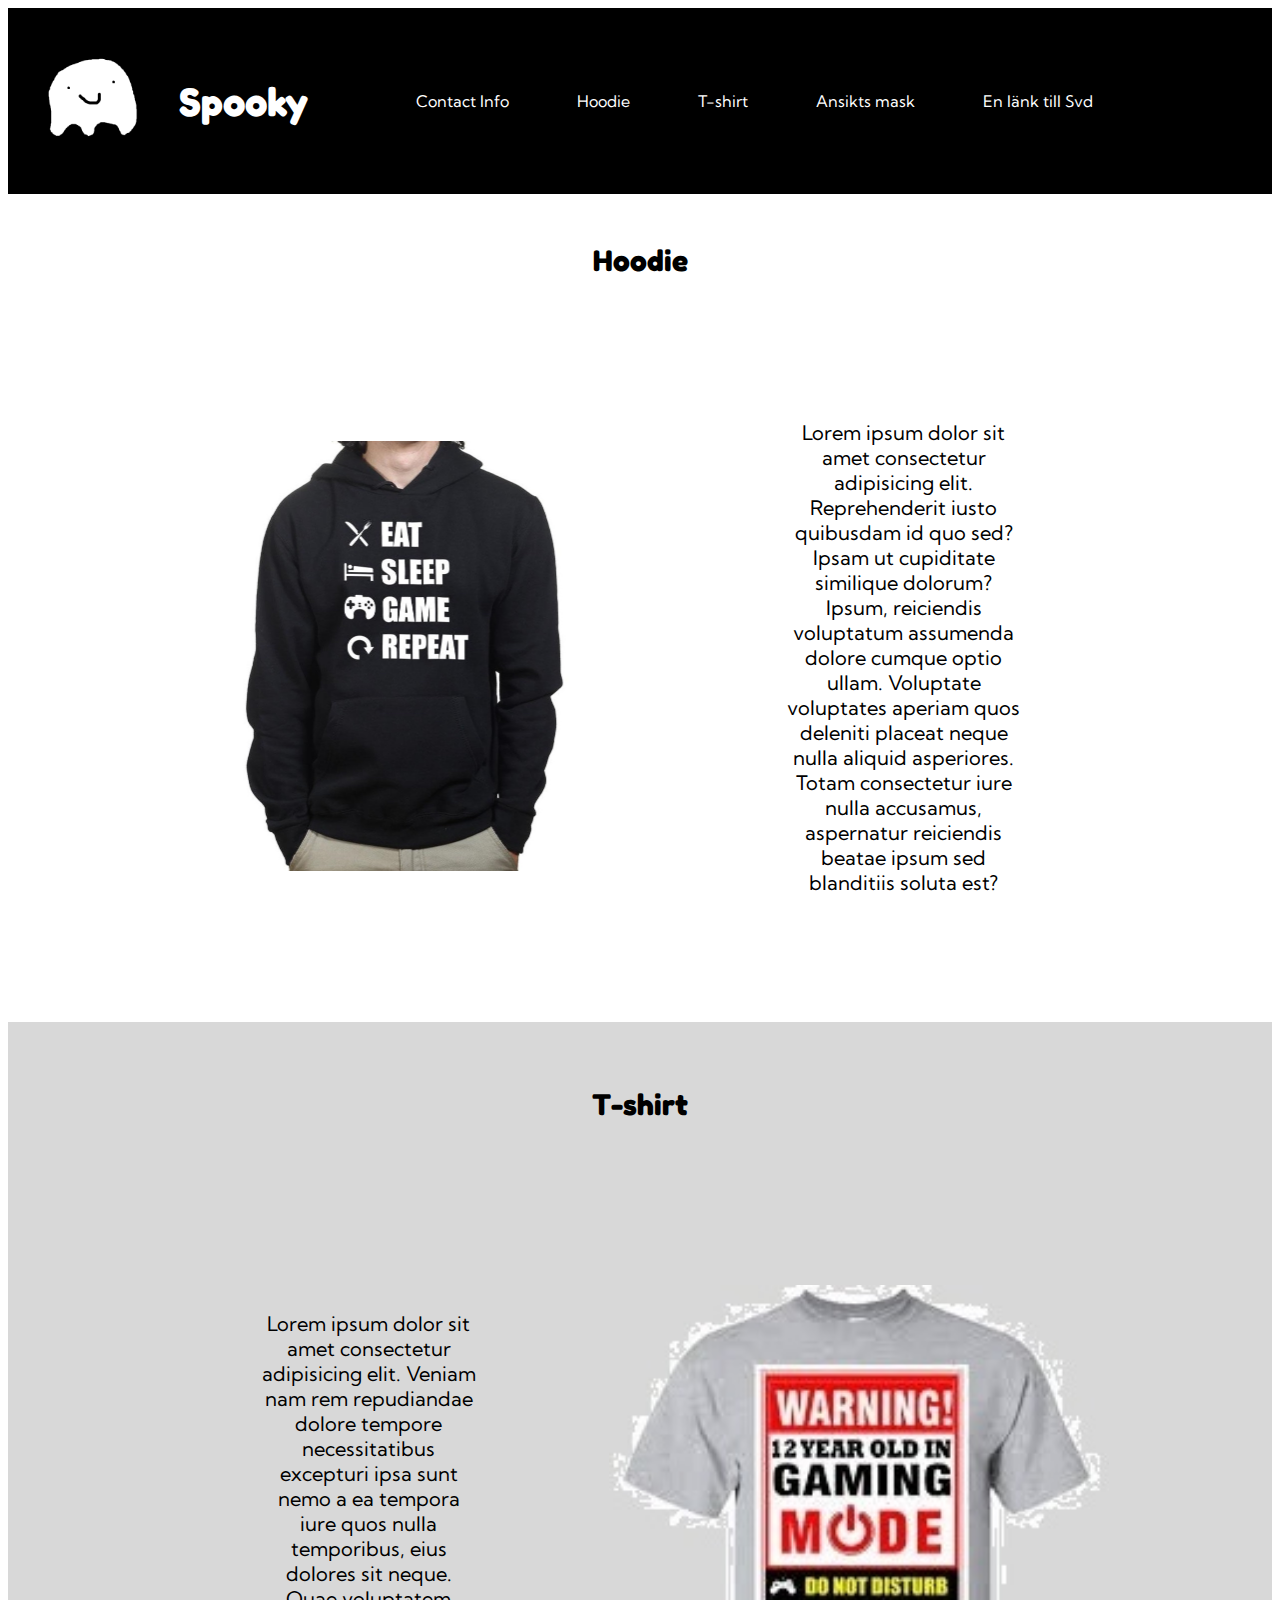
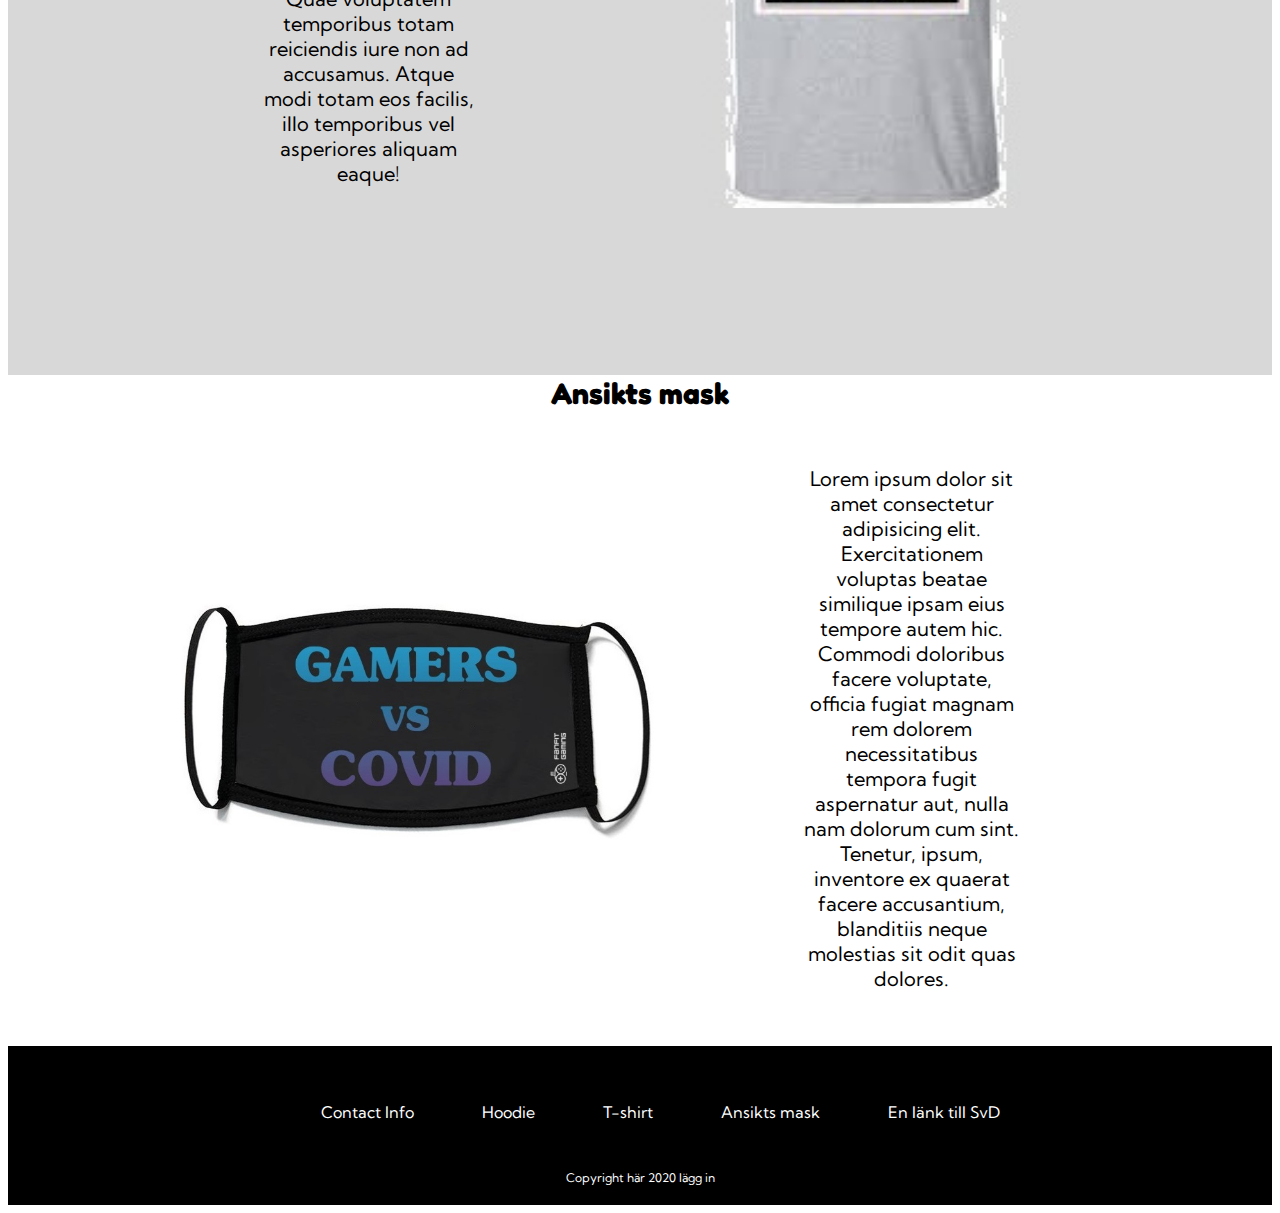
==== index.html @ d6b6c3d0 "Första commit efter en stund. Mainsidan + Hoodie" ====
<!DOCTYPE html>
<html lang="en">
  <head>
    <meta charset="UTF-8" />
    <meta name="viewport" content="width=device-width, initial-scale=1.0" />
    <link rel="stylesheet" href="styleindex.css" />
    <link
      href="https://fonts.googleapis.com/css2?family=Fredoka+One&family=Kumbh+Sans:wght@300&display=swap"
      rel="stylesheet"
    />
    <link
      href="https://fonts.googleapis.com/css2?family=Kumbh+Sans:wght@300&display=swap"
      rel="stylesheet"
    />
    <title>Start</title>
  </head>
  <body>
    <header class="header">
      <table>
        <tr>
          <td>
            <a href="index.html">
              <img
                src="spookylogo.png"
                alt="Spöke logga"
                width="100"
                class="logo"
              />
            </a>
          </td>
          <td>
            <a href="index.html">
              <h1>Spooky</h1>
            </a>
          </td>
          <td>
            <nav>
              <ul>
                <li><a href="contact.html">Contact Info</a></li>
                <li><a href="#hoodie">Hoodie</a></li>
                <li><a href="#tshirt">T-shirt</a></li>
                <li><a href="#mask">Ansikts mask</a></li>
                <li>
                  <a href="https://www.svd.se/coronalyft-for-nintendo"
                    >En länk till Svd</a
                  >
                </li>
              </ul>
            </nav>
          </td>
        </tr>
      </table>
    </header>
    <main>
      <article id="hoodie">
        <h2>Hoodie</h2>
        <table>
          <tr>
            <td>
              <a href="hoodie.html">
                <img
                  src="hoodie.jpg"
                  title="Den bästa hoodien du har sätt"
                  alt="Hoodie som det står Eat sleep game repeat på."
                  width="500"
                />
              </a>
            </td>
            <td>
              <p id="hoodie2">
                Lorem ipsum dolor sit amet consectetur adipisicing elit.
                Reprehenderit iusto quibusdam id quo sed? Ipsam ut cupiditate
                similique dolorum? Ipsum, reiciendis voluptatum assumenda dolore
                cumque optio ullam. Voluptate voluptates aperiam quos deleniti
                placeat neque nulla aliquid asperiores. Totam consectetur iure
                nulla accusamus, aspernatur reiciendis beatae ipsum sed
                blanditiis soluta est?
              </p>
            </td>
          </tr>
        </table>
      </article>
      <article id="tshirt" class="tee">
        <h2>T-shirt</h2>
        <table>
          <tr>
            <td align="right">
              <p>
                Lorem ipsum dolor sit amet consectetur adipisicing elit. Veniam
                nam rem repudiandae dolore tempore necessitatibus excepturi ipsa
                sunt nemo a ea tempora iure quos nulla temporibus, eius dolores
                sit neque. Quae voluptatem temporibus totam reiciendis iure non
                ad accusamus. Atque modi totam eos facilis, illo temporibus vel
                asperiores aliquam eaque!
              </p>
            </td>
            <td>
              <img
                src="gamertee.jpg"
                alt="t-shirt som säger warning 12 year ol in gamer mode do not disturb"
                width="500"
              />
            </td>
          </tr>
        </table>
      </article>
      <article id="mask">
        <h2>Ansikts mask</h2>
        <table>
          <tr>
            <td>
              <img
                src="Gamers_Covid.jpg"
                alt="Ansikst mask som det står Gamers vs Covid"
                width="500"
              />
            </td>
            <td>
              <p>
                Lorem ipsum dolor sit amet consectetur adipisicing elit.
                Exercitationem voluptas beatae similique ipsam eius tempore
                autem hic. Commodi doloribus facere voluptate, officia fugiat
                magnam rem dolorem necessitatibus tempora fugit aspernatur aut,
                nulla nam dolorum cum sint. Tenetur, ipsum, inventore ex quaerat
                facere accusantium, blanditiis neque molestias sit odit quas
                dolores.
              </p>
            </td>
          </tr>
        </table>
      </article>
    </main>
    <footer>
      <nav>
        <ul>
          <li><a href="contact.html">Contact Info</a></li>
          <li><a href="#hoodie">Hoodie</a></li>
          <li><a href="#tshirt">T-shirt</a></li>
          <li><a href="#mask">Ansikts mask</a></li>
          <li>
            <a href="https://www.svd.se/coronalyft-for-nintendo"
              >En länk till SvD</a
            >
          </li>
        </ul>
      </nav>
      <p class="copy">Copyright här 2020 lägg in</p>
    </footer>
  </body>
</html>
---- styleindex.css ----
* {
  font-family: "Kumbh Sans", sans-serif;
}

header {
  background-color: black;
  padding: 32px;
  text-align: center;
  color: white;
  margin: 0px;
}

nav li {
  list-style: none;
  margin: 32px;
  display: inline-block;
  text-align: center;
}

a {
  text-decoration: none;
  color: white;
  text-align: center;
}

h1,
h2 {
  margin: 32px;
  font-family: "Fredoka One", cursive;
  font-size: 40px;
  text-align: center;
}

h2 {
  font-size: 30px;
  padding: 0px;
}

footer {
  background-color: black;
  padding: 8px;
  color: white;
  text-align: center;
}

p {
  font-size: 20px;
  width: 50%;
  text-align: center;
}

img {
  padding: 64px;
  margin: 64px;
}

p.copy {
  font-size: 12px;
  text-align: center;
  width: 100%;
}

.logo {
  padding: 0px;
  margin: 0px;
}

#tshirt {
  background-color: rgb(216, 216, 216);
  padding: 32px;

  float: right;
}

#mask {
  padding: 32px;
}

#hoodie {
  padding: 16px;
}

#köp {
  color: rgb(0, 207, 0);
  width: 43%;
}
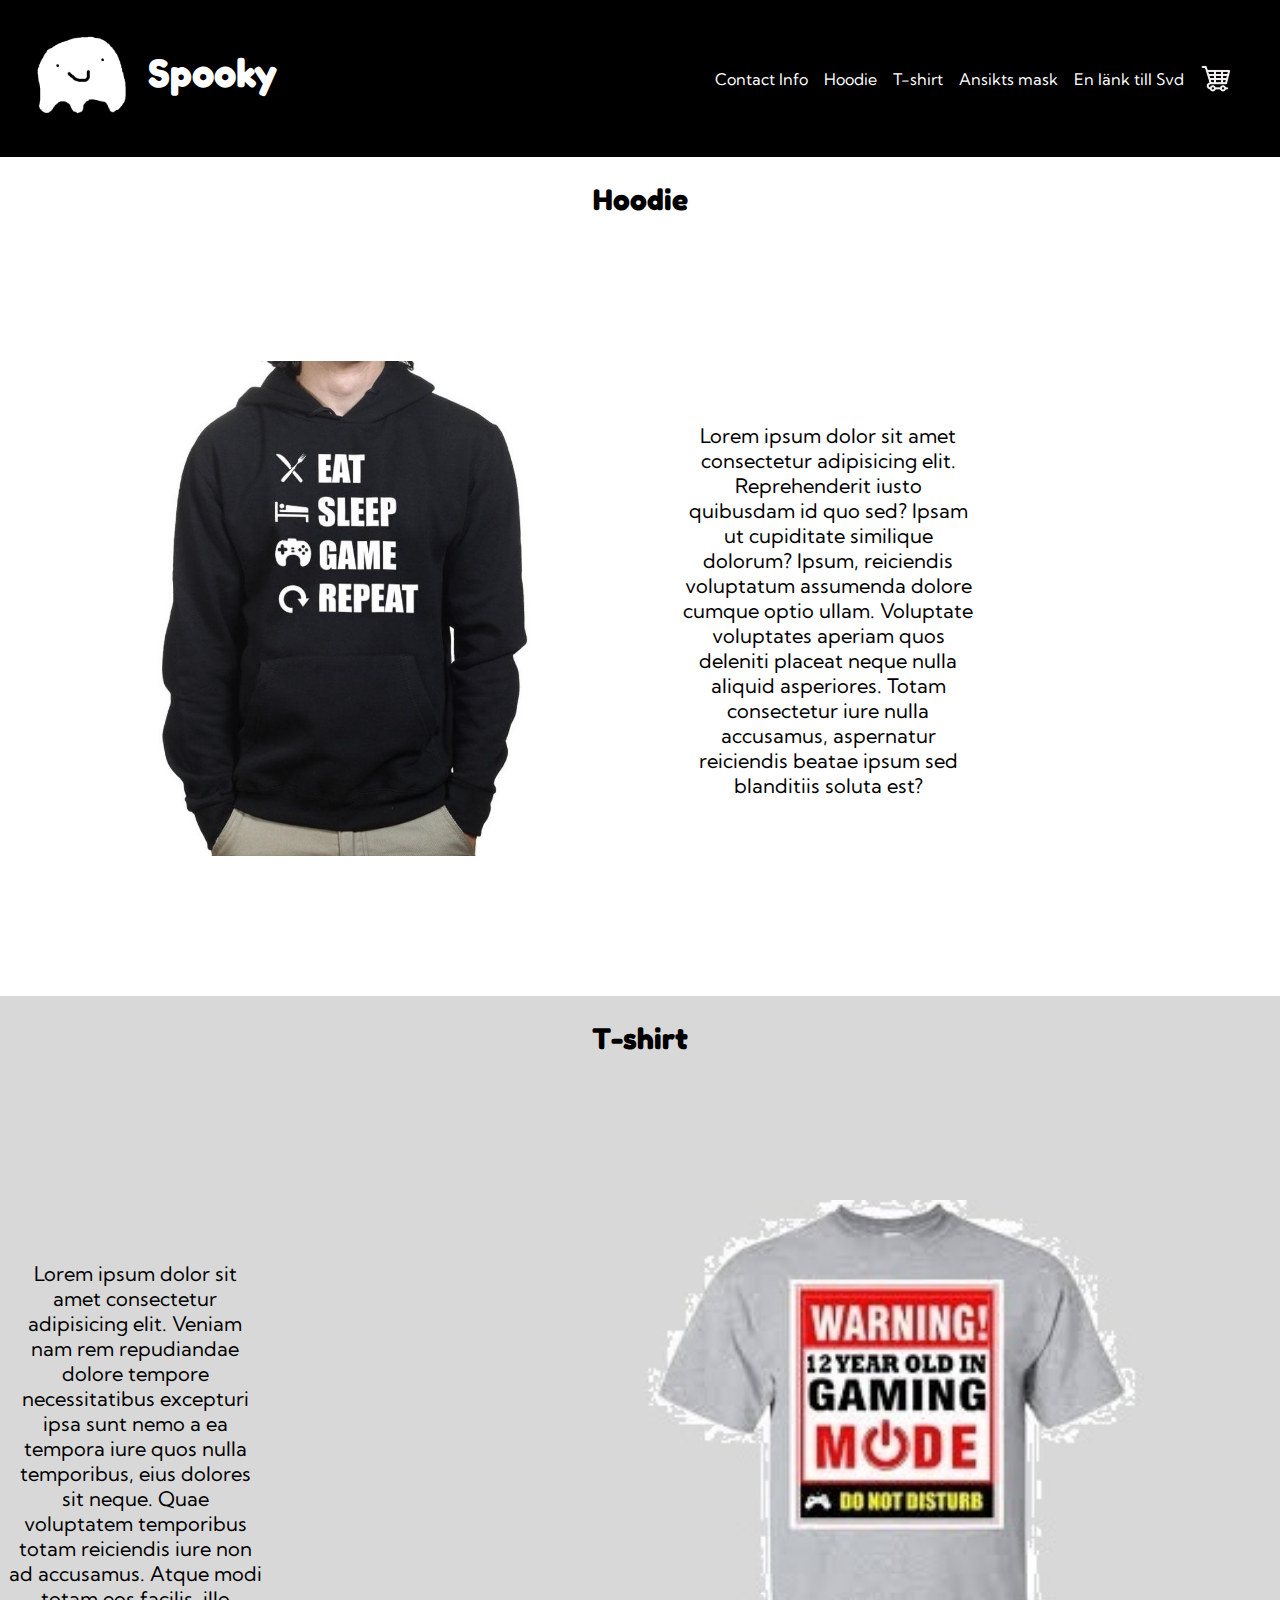
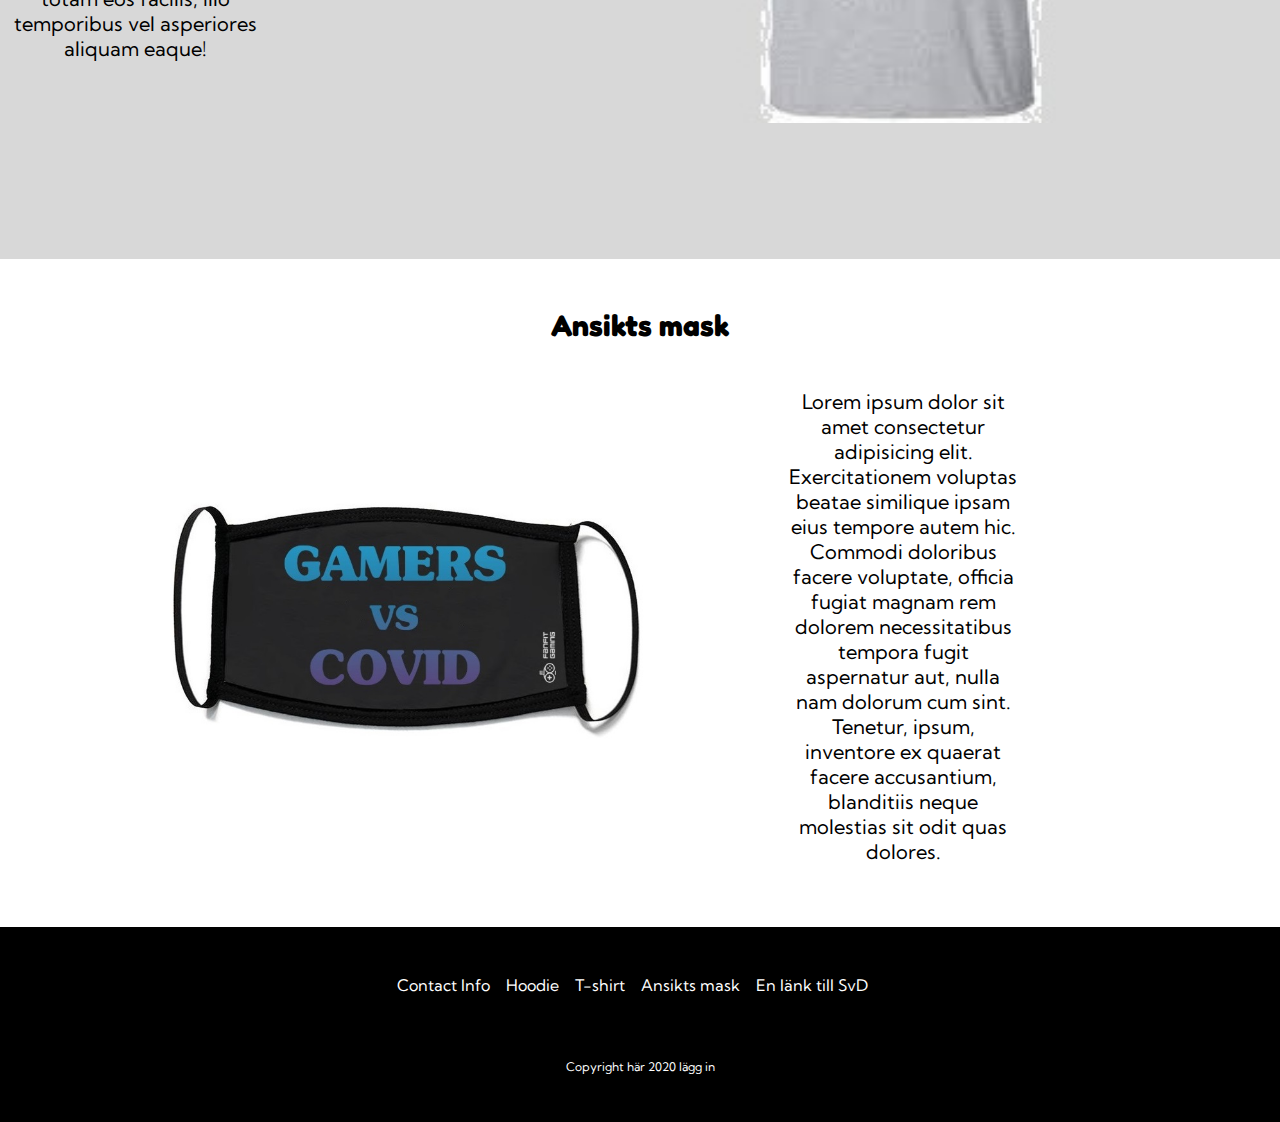
==== commit 320c1add: "har gjort om det mäste till flexbox" ====
--- a/index.html
+++ b/index.html
@@ -16,121 +16,19 @@
   </head>
   <body>
     <header class="header">
-      <table>
-        <tr>
-          <td>
-            <a href="index.html">
-              <img
-                src="spookylogo.png"
-                alt="Spöke logga"
-                width="100"
-                class="logo"
-              />
-            </a>
-          </td>
-          <td>
-            <a href="index.html">
-              <h1>Spooky</h1>
-            </a>
-          </td>
-          <td>
-            <nav>
-              <ul>
-                <li><a href="contact.html">Contact Info</a></li>
-                <li><a href="#hoodie">Hoodie</a></li>
-                <li><a href="#tshirt">T-shirt</a></li>
-                <li><a href="#mask">Ansikts mask</a></li>
-                <li>
-                  <a href="https://www.svd.se/coronalyft-for-nintendo"
-                    >En länk till Svd</a
-                  >
-                </li>
-              </ul>
-            </nav>
-          </td>
-        </tr>
-      </table>
-    </header>
-    <main>
-      <article id="hoodie">
-        <h2>Hoodie</h2>
-        <table>
-          <tr>
-            <td>
-              <a href="hoodie.html">
-                <img
-                  src="hoodie.jpg"
-                  title="Den bästa hoodien du har sätt"
-                  alt="Hoodie som det står Eat sleep game repeat på."
-                  width="500"
-                />
-              </a>
-            </td>
-            <td>
-              <p id="hoodie2">
-                Lorem ipsum dolor sit amet consectetur adipisicing elit.
-                Reprehenderit iusto quibusdam id quo sed? Ipsam ut cupiditate
-                similique dolorum? Ipsum, reiciendis voluptatum assumenda dolore
-                cumque optio ullam. Voluptate voluptates aperiam quos deleniti
-                placeat neque nulla aliquid asperiores. Totam consectetur iure
-                nulla accusamus, aspernatur reiciendis beatae ipsum sed
-                blanditiis soluta est?
-              </p>
-            </td>
-          </tr>
-        </table>
-      </article>
-      <article id="tshirt" class="tee">
-        <h2>T-shirt</h2>
-        <table>
-          <tr>
-            <td align="right">
-              <p>
-                Lorem ipsum dolor sit amet consectetur adipisicing elit. Veniam
-                nam rem repudiandae dolore tempore necessitatibus excepturi ipsa
-                sunt nemo a ea tempora iure quos nulla temporibus, eius dolores
-                sit neque. Quae voluptatem temporibus totam reiciendis iure non
-                ad accusamus. Atque modi totam eos facilis, illo temporibus vel
-                asperiores aliquam eaque!
-              </p>
-            </td>
-            <td>
-              <img
-                src="gamertee.jpg"
-                alt="t-shirt som säger warning 12 year ol in gamer mode do not disturb"
-                width="500"
-              />
-            </td>
-          </tr>
-        </table>
-      </article>
-      <article id="mask">
-        <h2>Ansikts mask</h2>
-        <table>
-          <tr>
-            <td>
-              <img
-                src="Gamers_Covid.jpg"
-                alt="Ansikst mask som det står Gamers vs Covid"
-                width="500"
-              />
-            </td>
-            <td>
-              <p>
-                Lorem ipsum dolor sit amet consectetur adipisicing elit.
-                Exercitationem voluptas beatae similique ipsam eius tempore
-                autem hic. Commodi doloribus facere voluptate, officia fugiat
-                magnam rem dolorem necessitatibus tempora fugit aspernatur aut,
-                nulla nam dolorum cum sint. Tenetur, ipsum, inventore ex quaerat
-                facere accusantium, blanditiis neque molestias sit odit quas
-                dolores.
-              </p>
-            </td>
-          </tr>
-        </table>
-      </article>
-    </main>
-    <footer>
+      <div class="banner">
+        <a href="index.html">
+          <img
+            src="spookylogo.png"
+            alt="Spöke logga"
+            width="100"
+            class="logo"
+          />
+        </a>
+        <a href="index.html">
+          <h1>Spooky</h1>
+        </a>
+      </div>
       <nav>
         <ul>
           <li><a href="contact.html">Contact Info</a></li>
@@ -139,12 +37,113 @@
           <li><a href="#mask">Ansikts mask</a></li>
           <li>
             <a href="https://www.svd.se/coronalyft-for-nintendo"
-              >En länk till SvD</a
+              >En länk till Svd</a
             >
+          </li>
+          <li>
+            <img
+              id="cart"
+              src="shopping-cart.jpg"
+              alt="En bild på en shopping kart som tar dig till shopping cart stället"
+              width="32"
+            />
           </li>
         </ul>
       </nav>
-      <p class="copy">Copyright här 2020 lägg in</p>
+    </header>
+    <main>
+      <article id="hoodie">
+        <h2>Hoodie</h2>
+        <div class="hoodie">
+          <div>
+            <a id="hoodie" href="hoodie.html">
+              <img
+                src="hoodie.jpg"
+                title="Den bästa hoodien du har sätt"
+                alt="Hoodie som det står Eat sleep game repeat på."
+                width="400"
+              />
+            </a>
+          </div>
+          <div>
+            <p id="hoodie2">
+              Lorem ipsum dolor sit amet consectetur adipisicing elit.
+              Reprehenderit iusto quibusdam id quo sed? Ipsam ut cupiditate
+              similique dolorum? Ipsum, reiciendis voluptatum assumenda dolore
+              cumque optio ullam. Voluptate voluptates aperiam quos deleniti
+              placeat neque nulla aliquid asperiores. Totam consectetur iure
+              nulla accusamus, aspernatur reiciendis beatae ipsum sed blanditiis
+              soluta est?
+            </p>
+          </div>
+        </div>
+      </article>
+
+      <article id="tshirt">
+        <h2>T-shirt</h2>
+        <div class="hoodie">
+          <div>
+            <p>
+              Lorem ipsum dolor sit amet consectetur adipisicing elit. Veniam
+              nam rem repudiandae dolore tempore necessitatibus excepturi ipsa
+              sunt nemo a ea tempora iure quos nulla temporibus, eius dolores
+              sit neque. Quae voluptatem temporibus totam reiciendis iure non ad
+              accusamus. Atque modi totam eos facilis, illo temporibus vel
+              asperiores aliquam eaque!
+            </p>
+          </div>
+          <div id="tee">
+            <img
+              src="gamertee.jpg"
+              alt="t-shirt som säger warning 12 year ol in gamer mode do not disturb"
+              width="500"
+            />
+          </div>
+        </div>
+      </article>
+
+      <article id="mask">
+        <h2>Ansikts mask</h2>
+        <div class="hoodie">
+          <div>
+            <img
+              src="Gamers_Covid.jpg"
+              alt="Ansikst mask som det står Gamers vs Covid"
+              width="500"
+            />
+          </div>
+          <div>
+            <p>
+              Lorem ipsum dolor sit amet consectetur adipisicing elit.
+              Exercitationem voluptas beatae similique ipsam eius tempore autem
+              hic. Commodi doloribus facere voluptate, officia fugiat magnam rem
+              dolorem necessitatibus tempora fugit aspernatur aut, nulla nam
+              dolorum cum sint. Tenetur, ipsum, inventore ex quaerat facere
+              accusantium, blanditiis neque molestias sit odit quas dolores.
+            </p>
+          </div>
+        </div>
+      </article>
+    </main>
+    <footer>
+      <div class="foot">
+        <nav>
+          <ul>
+            <li><a href="contact.html">Contact Info</a></li>
+            <li><a href="#hoodie">Hoodie</a></li>
+            <li><a href="#tshirt">T-shirt</a></li>
+            <li><a href="#mask">Ansikts mask</a></li>
+            <li>
+              <a href="https://www.svd.se/coronalyft-for-nintendo"
+                >En länk till SvD</a
+              >
+            </li>
+          </ul>
+        </nav>
+      </div>
+      <div class="foot">
+        <p class="copy">Copyright här 2020 lägg in</p>
+      </div>
     </footer>
   </body>
 </html>
--- a/styleindex.css
+++ b/styleindex.css
@@ -1,18 +1,34 @@
 * {
   font-family: "Kumbh Sans", sans-serif;
+  margin: 0;
+  padding: 0;
 }
 
 header {
+  display: flex;
+  justify-content: space-between;
+  align-items: center;
   background-color: black;
   padding: 32px;
-  text-align: center;
   color: white;
   margin: 0px;
 }
 
+.banner {
+  display: flex;
+  flex-wrap: nowrap;
+}
+
+nav ul {
+  display: flex;
+  justify-content: center;
+  align-items: center;
+  flex-wrap: wrap;
+}
+
 nav li {
   list-style: none;
-  margin: 32px;
+  margin-right: 16px;
   display: inline-block;
   text-align: center;
 }
@@ -25,7 +41,7 @@
 
 h1,
 h2 {
-  margin: 32px;
+  margin: 16px;
   font-family: "Fredoka One", cursive;
   font-size: 40px;
   text-align: center;
@@ -38,9 +54,21 @@
 
 footer {
   background-color: black;
-  padding: 8px;
+  padding: 16px;
   color: white;
   text-align: center;
+}
+
+.foot {
+  display: flex;
+  justify-content: space-evenly;
+  padding: 32px;
+}
+
+p.copy {
+  font-size: 12px;
+  text-align: center;
+  width: 100%;
 }
 
 p {
@@ -54,22 +82,25 @@
   margin: 64px;
 }
 
-p.copy {
-  font-size: 12px;
-  text-align: center;
-  width: 100%;
-}
-
 .logo {
   padding: 0px;
   margin: 0px;
 }
 
+.hoodie {
+  display: flex;
+  justify-content: space-evenly;
+  align-items: center;
+}
+
+#tee {
+  display: flex;
+  justify-content: flex-end;
+}
+
 #tshirt {
   background-color: rgb(216, 216, 216);
-  padding: 32px;
-
-  float: right;
+  padding: 8px;
 }
 
 #mask {
@@ -77,10 +108,16 @@
 }
 
 #hoodie {
-  padding: 16px;
+  padding: 8px;
 }
 
 #köp {
   color: rgb(0, 207, 0);
   width: 43%;
 }
+
+#cart {
+  margin: 0;
+  padding: 0;
+  float: right;
+}
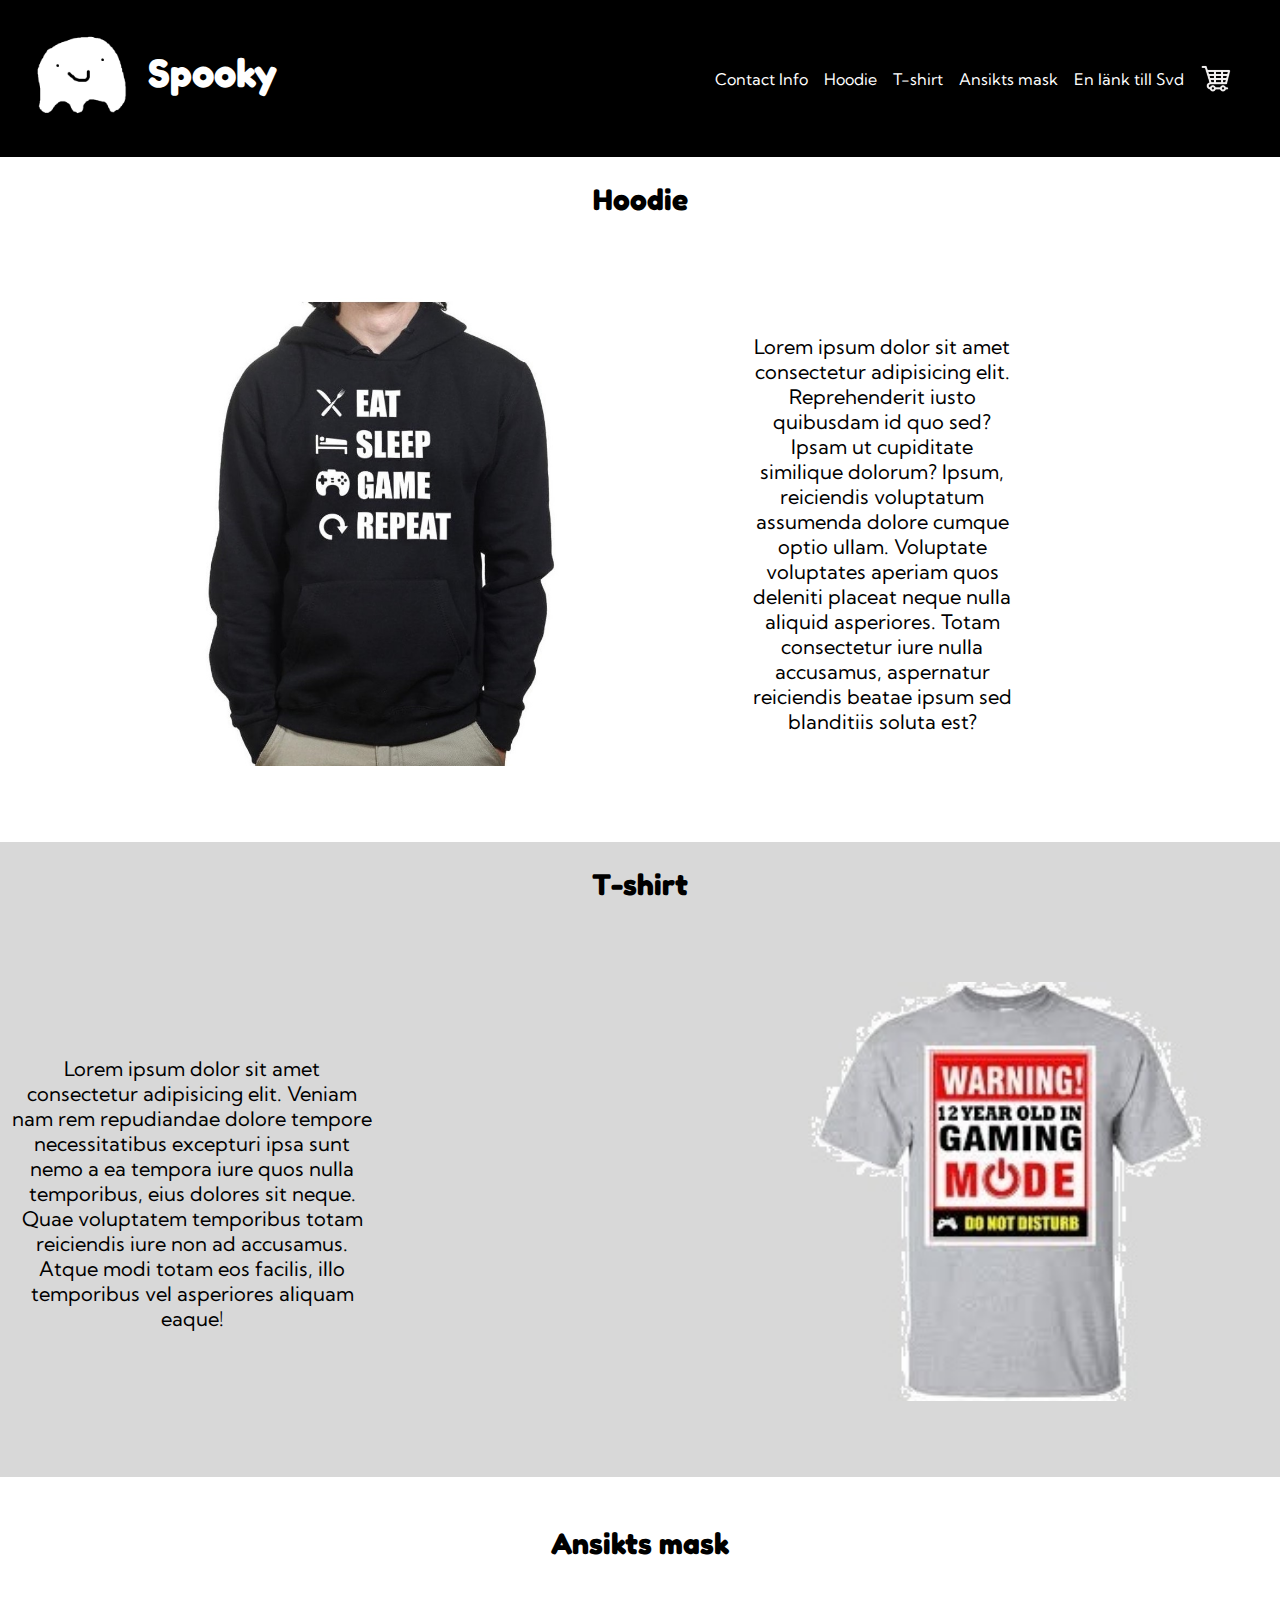
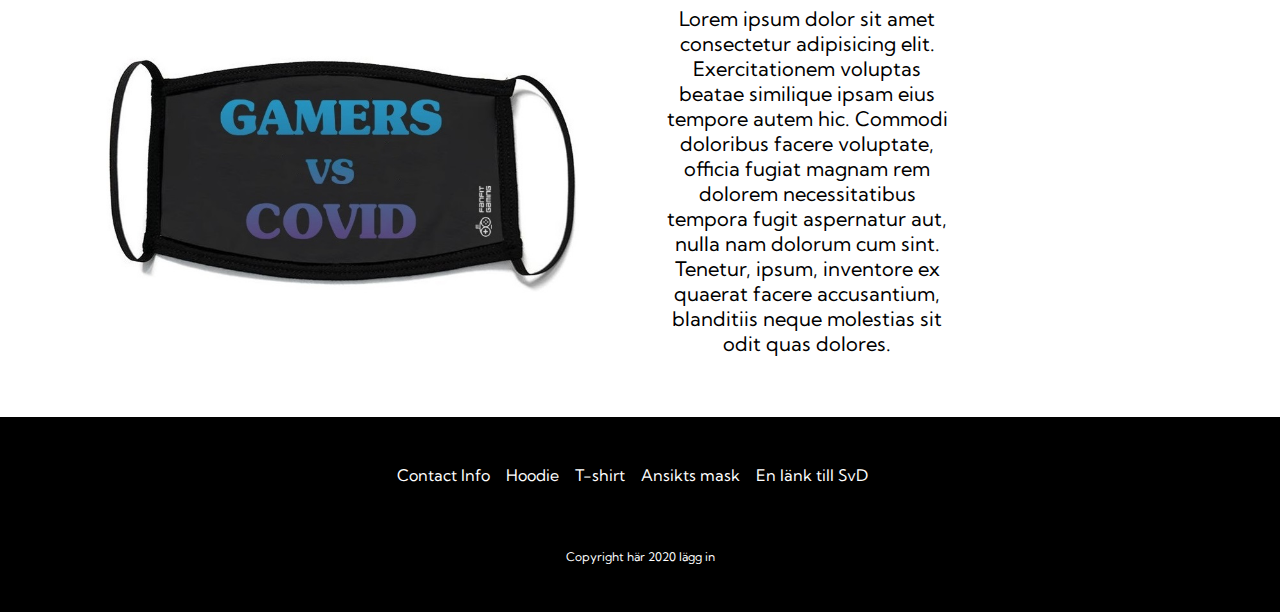
==== commit 57b7e037: "resten ärflexbox och la till cart och contact" ====
--- a/index.html
+++ b/index.html
@@ -41,12 +41,14 @@
             >
           </li>
           <li>
-            <img
-              id="cart"
-              src="shopping-cart.jpg"
-              alt="En bild på en shopping kart som tar dig till shopping cart stället"
-              width="32"
-            />
+            <a href="cart.html">
+              <img
+                id="cart"
+                src="shopping-cart.jpg"
+                alt="En bild på en shopping kart som tar dig till shopping cart stället"
+                width="32"
+              />
+            </a>
           </li>
         </ul>
       </nav>
@@ -61,7 +63,7 @@
                 src="hoodie.jpg"
                 title="Den bästa hoodien du har sätt"
                 alt="Hoodie som det står Eat sleep game repeat på."
-                width="400"
+                width="600"
               />
             </a>
           </div>
@@ -96,7 +98,7 @@
             <img
               src="gamertee.jpg"
               alt="t-shirt som säger warning 12 year ol in gamer mode do not disturb"
-              width="500"
+              width="400"
             />
           </div>
         </div>
--- a/styleindex.css
+++ b/styleindex.css
@@ -78,8 +78,8 @@
 }
 
 img {
-  padding: 64px;
-  margin: 64px;
+  padding: 32px;
+  margin: 32px;
 }
 
 .logo {
@@ -92,6 +92,7 @@
   justify-content: space-evenly;
   align-items: center;
 }
+flex-wrap: wrap;
 
 #tee {
   display: flex;
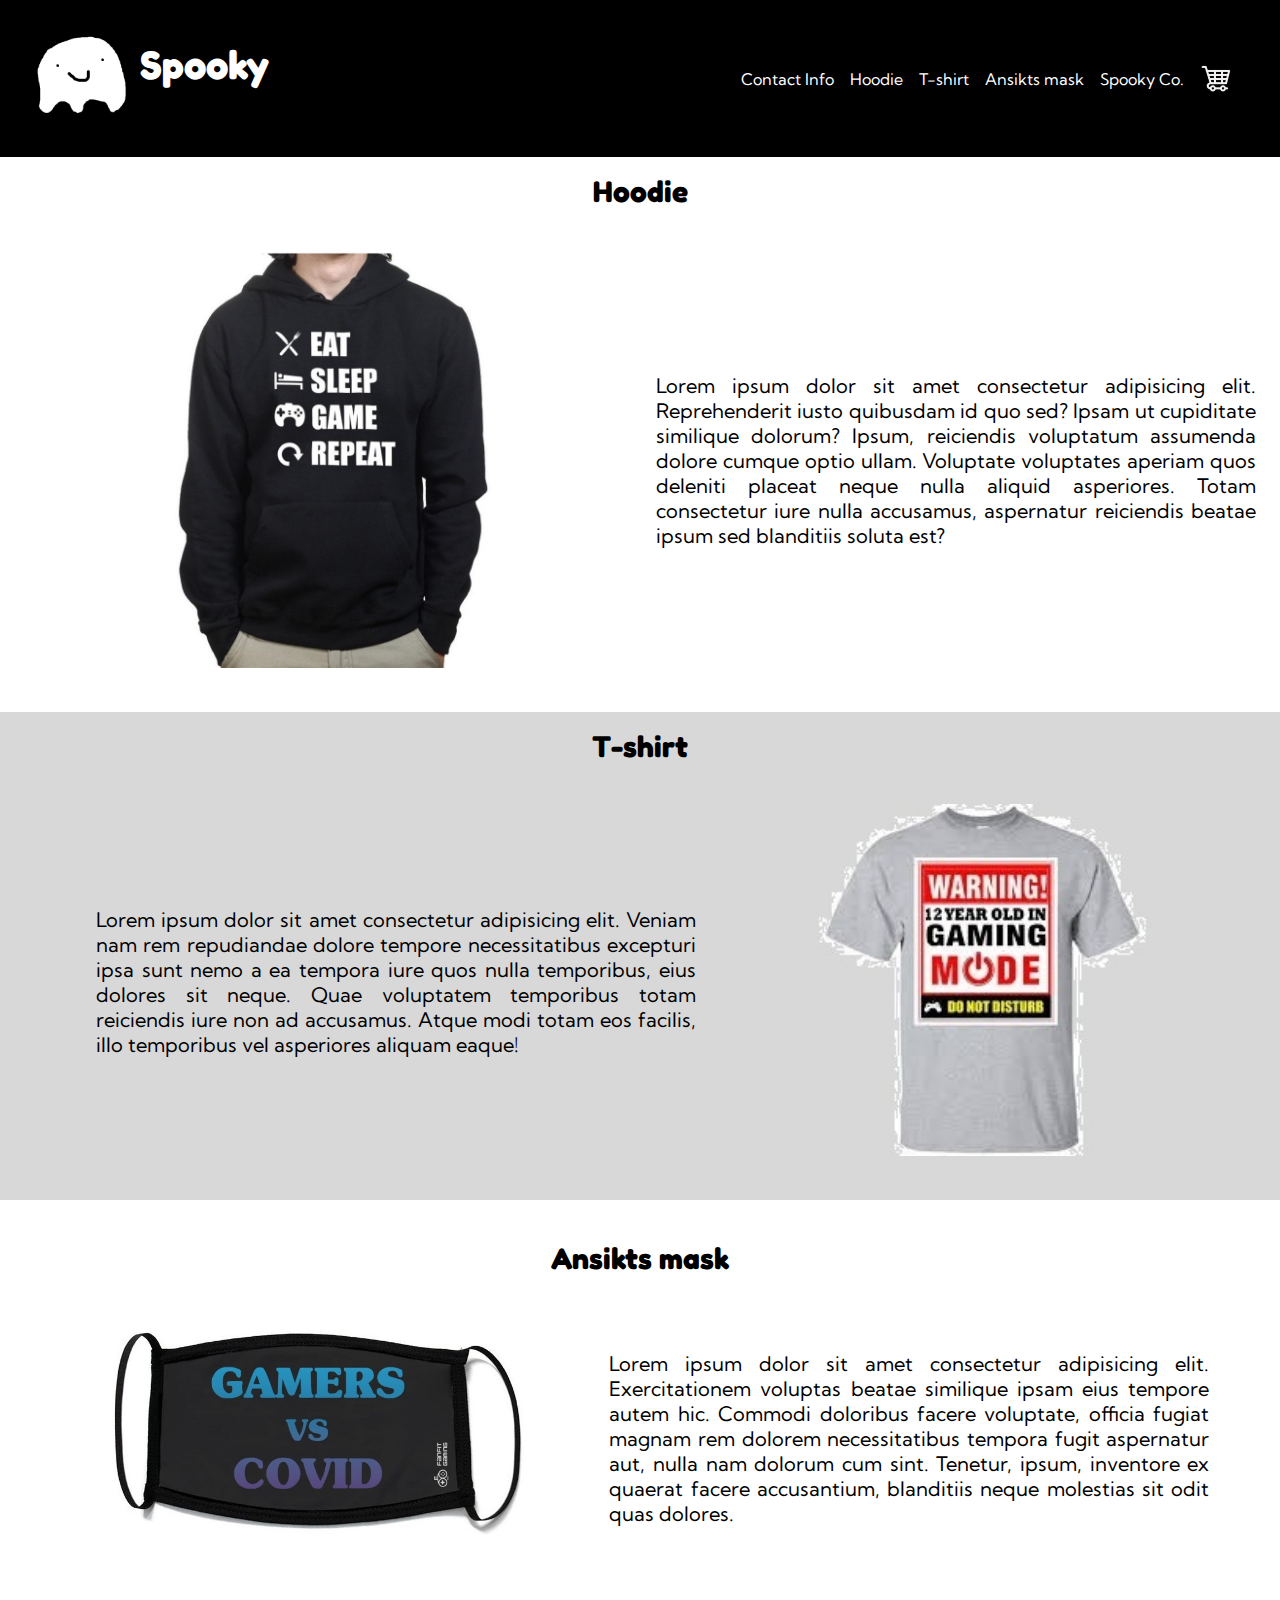
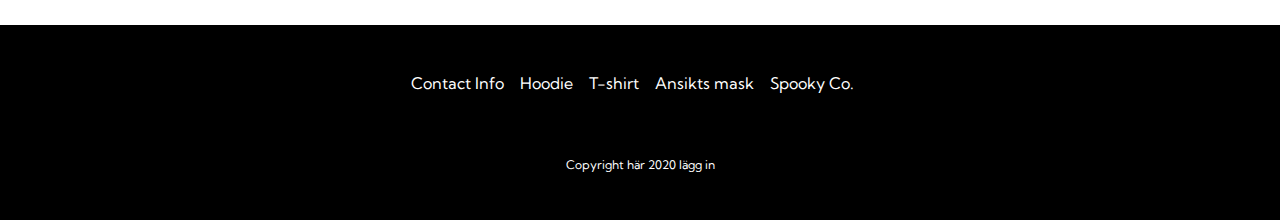
==== commit ca70c99f: "ändrat så man kan komma till Spooky Co." ====
--- a/index.html
+++ b/index.html
@@ -36,8 +36,8 @@
           <li><a href="#tshirt">T-shirt</a></li>
           <li><a href="#mask">Ansikts mask</a></li>
           <li>
-            <a href="https://www.svd.se/coronalyft-for-nintendo"
-              >En länk till Svd</a
+            <a href="https://viliusovanderntigs.github.io/Spooky-Co/."
+              >Spooky Co.</a
             >
           </li>
           <li>
@@ -95,11 +95,13 @@
             </p>
           </div>
           <div id="tee">
-            <img
-              src="gamertee.jpg"
-              alt="t-shirt som säger warning 12 year ol in gamer mode do not disturb"
-              width="400"
-            />
+            <a href="tee.html">
+              <img
+                src="gamertee.jpg"
+                alt="t-shirt som säger warning 12 year old in gamer mode do not disturb"
+                width="400"
+              />
+            </a>
           </div>
         </div>
       </article>
@@ -108,11 +110,13 @@
         <h2>Ansikts mask</h2>
         <div class="hoodie">
           <div>
-            <img
-              src="Gamers_Covid.jpg"
-              alt="Ansikst mask som det står Gamers vs Covid"
-              width="500"
-            />
+            <a href="mask.html">
+              <img
+                src="Gamers_Covid.jpg"
+                alt="Ansikst mask som det står Gamers vs Covid"
+                width="500"
+              />
+            </a>
           </div>
           <div>
             <p>
@@ -136,8 +140,8 @@
             <li><a href="#tshirt">T-shirt</a></li>
             <li><a href="#mask">Ansikts mask</a></li>
             <li>
-              <a href="https://www.svd.se/coronalyft-for-nintendo"
-                >En länk till SvD</a
+              <a href="https://viliusovanderntigs.github.io/Spooky-Co/."
+                >Spooky Co.</a
               >
             </li>
           </ul>
--- a/styleindex.css
+++ b/styleindex.css
@@ -2,6 +2,7 @@
   font-family: "Kumbh Sans", sans-serif;
   margin: 0;
   padding: 0;
+  box-sizing: border-box;
 }
 
 header {
@@ -41,7 +42,7 @@
 
 h1,
 h2 {
-  margin: 16px;
+  margin: 8px;
   font-family: "Fredoka One", cursive;
   font-size: 40px;
   text-align: center;
@@ -73,13 +74,13 @@
 
 p {
   font-size: 20px;
-  width: 50%;
-  text-align: center;
+  max-width: 50ch;
+  text-align: justify;
 }
 
 img {
   padding: 32px;
-  margin: 32px;
+  margin: 0px;
 }
 
 .logo {
@@ -91,8 +92,8 @@
   display: flex;
   justify-content: space-evenly;
   align-items: center;
+  flex-wrap: wrap;
 }
-flex-wrap: wrap;
 
 #tee {
   display: flex;
